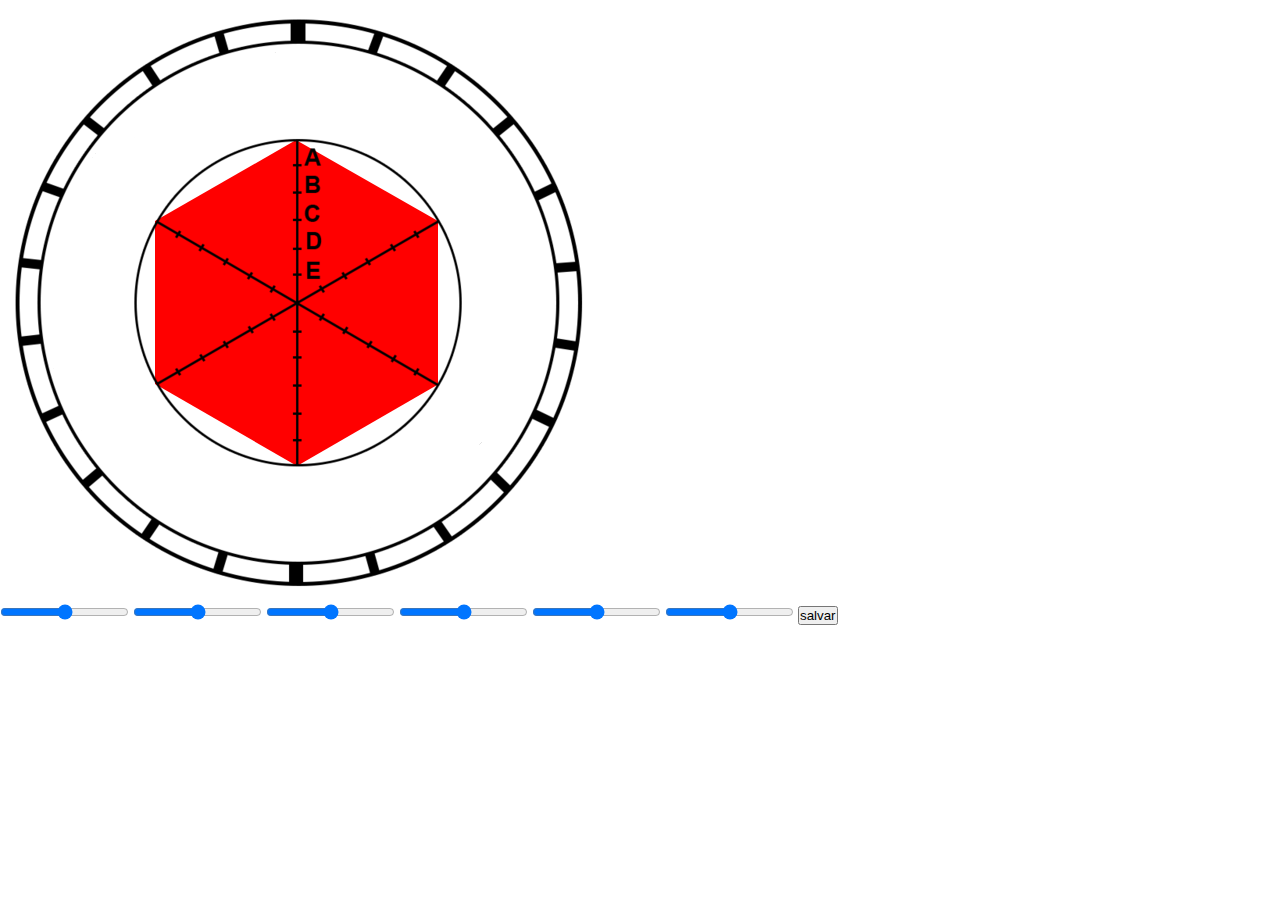
==== chart.html @ 0d8524de "Add files via upload" ====
<!DOCTYPE html>
<html lang="en">

<head>
    <meta charset="UTF-8">
    <meta name="viewport" content="width=device-width, initial-scale=1.0">
    <title>Document</title>
    <link rel="stylesheet" type="text/css" href="chart.css">
    <script src="chart.js"></script>
</head>

<body>
    <section id="imagem">
        <img src="chart.png" alt="">
        <svg height="600" width="600">
            <polygon points="438,384.5 297,466 155,384 155,221 296,140 438,221" fill="red" id="vermelhinho" />
            <textPath>OLA</textPath>
        </svg>

    </section>
    <section id="slider">
        <input type="range" id="input1" min="0" max="6">
        <input type="range" id="input2" min="0" max="6">
        <input type="range" id="input3" min="0" max="6">
        <input type="range" id="input4" min="0" max="6">
        <input type="range" id="input5" min="0" max="6">
        <input type="range" id="input6" min="0" max="6">

        <button type="button" id="botao" onclick="verInputs()">salvar</button>
    </section>

</body>

</html>
---- chart.css ----
* {
    margin: 0;
    padding: 0;
    box-sizing: border-box;
}

img {
    position: absolute;
}
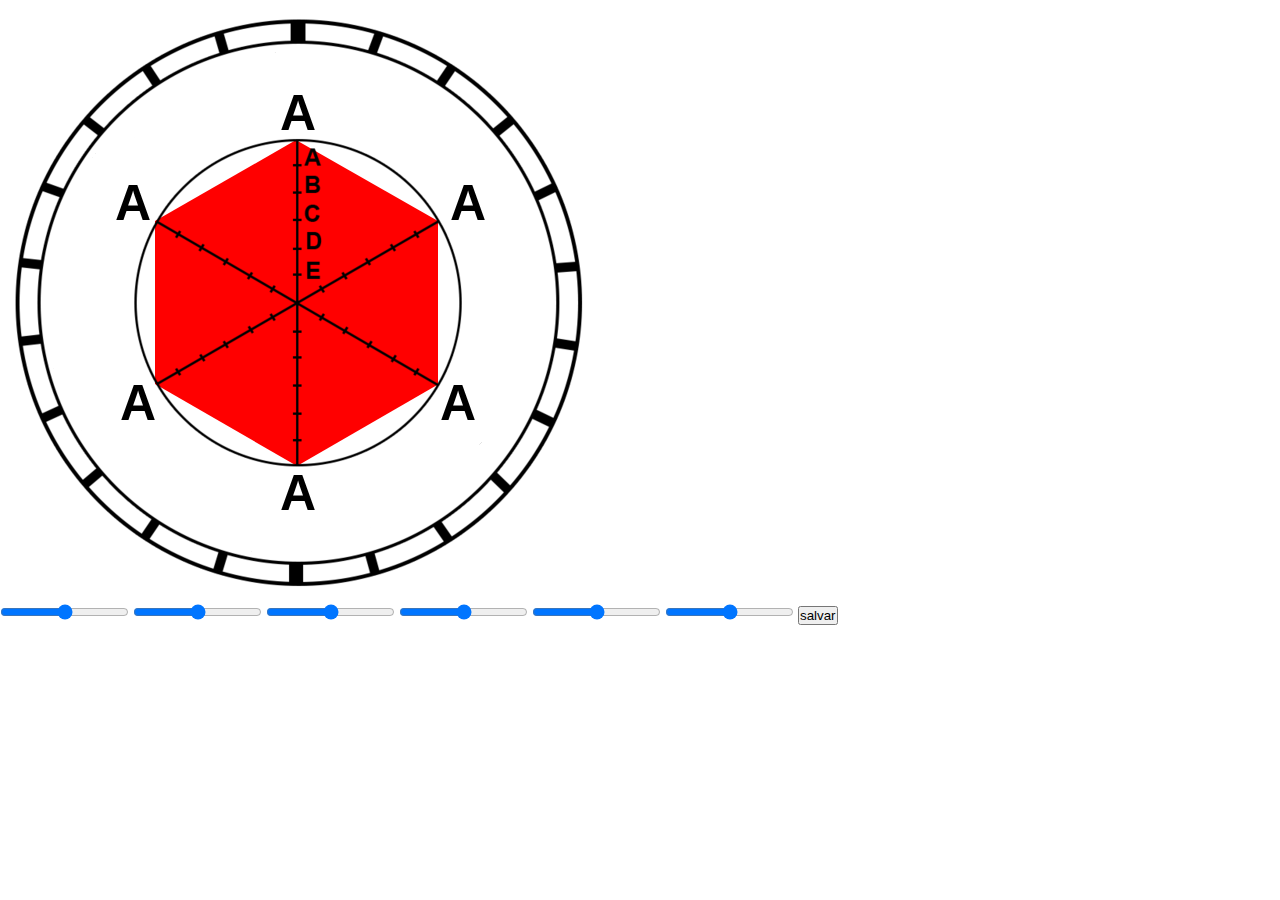
==== commit a6c77361: "adição de letras que indicam as notas" ====
--- a/chart.html
+++ b/chart.html
@@ -14,7 +14,13 @@
         <img src="chart.png" alt="">
         <svg height="600" width="600">
             <polygon points="438,384.5 297,466 155,384 155,221 296,140 438,221" fill="red" id="vermelhinho" />
-            <textPath>OLA</textPath>
+            <text x="280" y="130" class="notas" id="nota-power">A</text>
+            <text x="115" y="220" class="notas" id="nota-potential">A</text>
+            <text x="120" y="420" class="notas" id="nota-precision">A</text>
+            <text x="280" y="510" class="notas" id="nota-durability">A</text>
+            <text x="440" y="420" class="notas" id="nota-range">A</text>
+            <text x="450" y="220" class="notas" id="nota-speed">A</text>
+
         </svg>
 
     </section>
--- a/chart.css
+++ b/chart.css
@@ -6,4 +6,10 @@
 
 img {
     position: absolute;
+}
+
+.notas {
+    font-family: Arial, Helvetica, sans-serif;
+    font-size: 50px;
+    font-weight: bolder;
 }